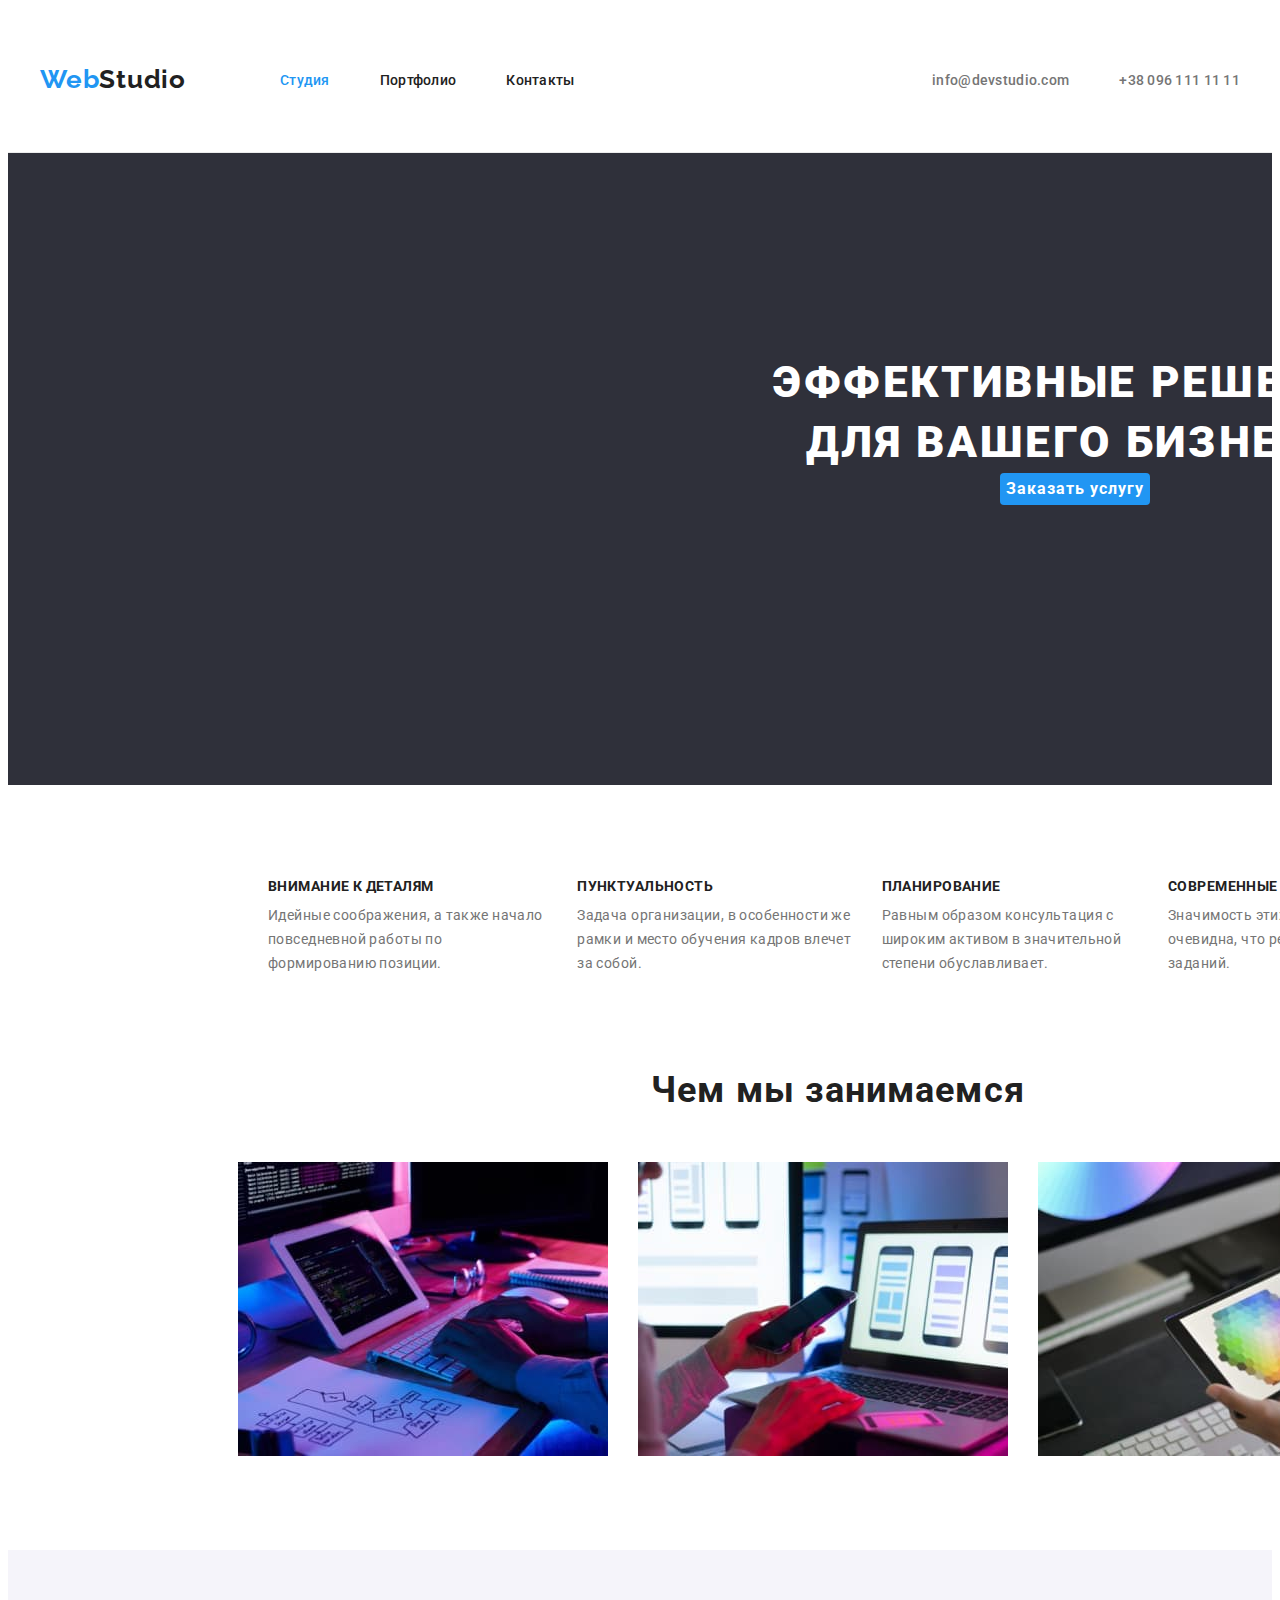
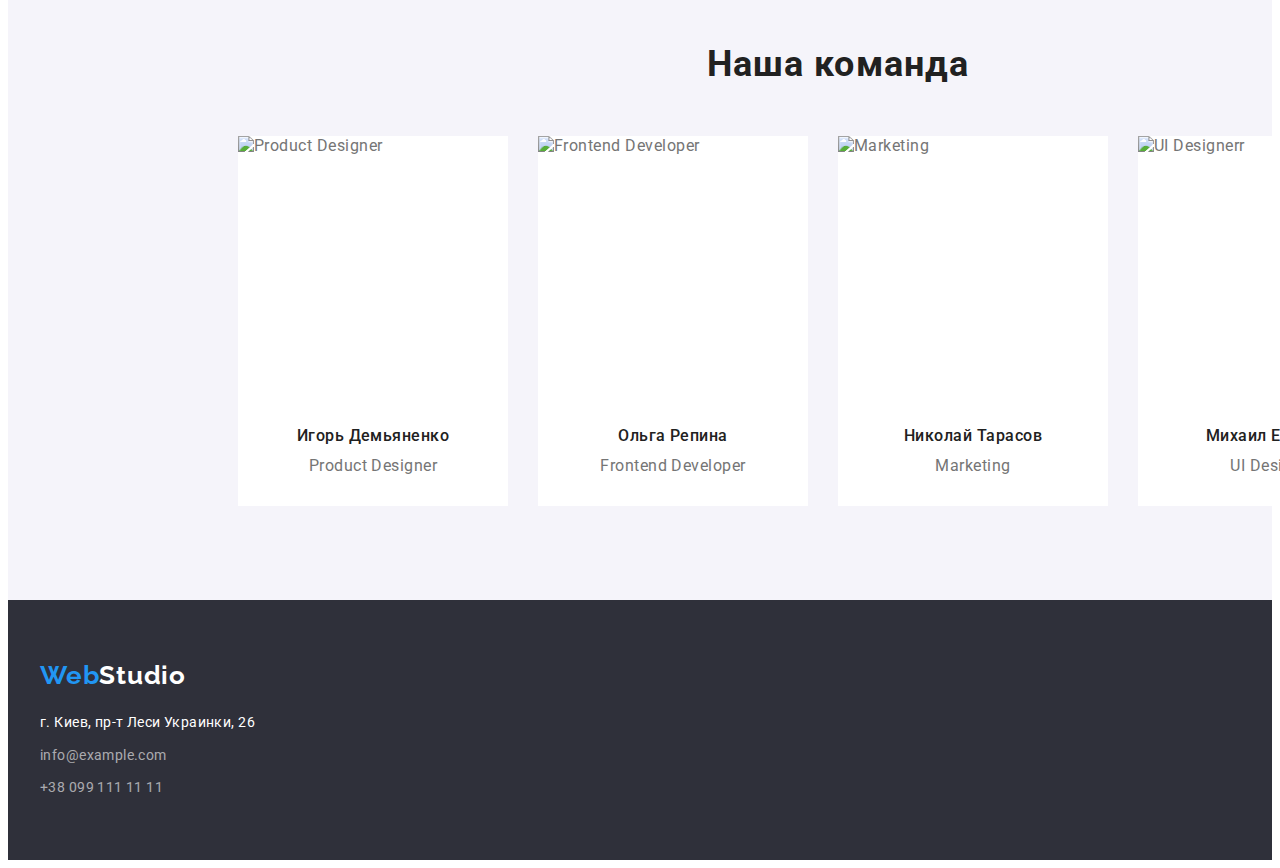
==== index.html @ ef66e317 "Create index.html" ====
<!DOCTYPE html>
<html lang="ru">

<head>
    <meta charset="UTF-8" />
    <meta http-equiv="X-UA-Compatible" content="IE=edge" />
    <meta name="viewport" content="width=device-width, initial-scale=1.0" />
    <title>WebStudio</title>
    <link rel="preconnect" href="https://fonts.googleapis.com">
    <link rel="preconnect" href="https://fonts.gstatic.com" crossorigin>
    <link
        href="https://fonts.googleapis.com/css2?family=Raleway:wght@700&family=Roboto:wght@400;500;700;900&display=swap"
        rel="stylesheet">
        <link rel="stylesheet" href="https://cdnjs.cloudflare.com/ajax/libs/modern-normalize/1.1.0/modern-normalize.min.css"
            integrity="sha512-wpPYUAdjBVSE4KJnH1VR1HeZfpl1ub8YT/NKx4PuQ5NmX2tKuGu6U/JRp5y+Y8XG2tV+wKQpNHVUX03MfMFn9Q=="
            crossorigin="anonymous" referrerpolicy="no-referrer" />
        <link rel="stylesheet" href="css/styles.css">
</head>

<body>
    <!-- #header-->
    <header class="header">
        <div class="container"> 
            <div class="container-flax">
    
        <nav class="header-nav">
            <a class="header-logo" href="./index.html"><span class="header-logo-web">Web</span>Studio</a>

            <ul class="header-list list">
                <li class="header-item"><a href="" class="header-link link active">Студия</a></li>
                <li class="header-item"><a href="./portfolio.html" class="header-link link">Портфолио</a></li>
                <li class="header-item"><a href="" class="header-link link">Контакты</a></li>
            </ul>
        </nav>
        <ul class="header-list list">
            <li><a class="header-adres link" href="">info@devstudio.com</a></li>

            <li><a class="header-tel link" href="tel:+380961111111">+38 096 111 11 11</a></li>
        </ul>
        </div>
        </div>
    </header>
    <main>
        <!-- sectio 1 -->
        <section class="hero">
            <div class="container">
            <h1 class="hero-title">Эффективные решения для вашего бизнеса</h1>
            <button type="button" class="hero-btn btn">Заказать услугу</button>
            </div>
        </section>
        <!-- sectio 2 -->
        <section class="about">
            <div class="container">
            <h2 class="about-title title visually-hidden" >особенности</h2>
            <ul class="about-list list">
                <li class="about-item">
                    <h3 class="about-title-text">Внимание к деталям</h3>
                    <p class="about-item-text">
                        Идейные соображения, а также начало повседневной работы по
                        формированию позиции.
                    </p>
                </li>
                <li class="about-item">
                    <h3 class="about-title-text">Пунктуальность</h3>
                    <p class="about-item-text">
                        Задача организации, в особенности же рамки и место обучения кадров
                        влечет за собой.
                    </p>
                </li>
                <li class="about-item">
                    <h3 class="about-title-text">Планирование</h3>
                    <p class="about-item-text">
                        Равным образом консультация с широким активом в значительной
                        степени обуславливает.
                    </p>
                </li>
                <li class="about-item">
                    <h3 class="about-title-text">Современные технологии</h3>
                    <p class="about-item-text">
                        Значимость этих проблем настолько очевидна, что реализация
                        плановых заданий.
                    </p>
                </li>
            </ul>
            </div>
        </section>
        <!-- sectio 3 -->
        <section class="prices">
            <div class="container">
            <h2 class="prices-title">Чем мы занимаемся</h2>
            <ul class="prices-list list">
                <li class="prices-item">
                    <img src="./images/img(1)(1).jpg" alt="создания сайта" width="370" height="294" />
                </li>
                <li class="prices-item">
                    <img src="./images/img(2)(1).jpg" alt="внешний вид сайта" width="370" height="294" />
                </li>
                <li class="prices-item">
                    <img src="./images/img(3)(1).jpg" alt="подбор цетов" width="370" height="294" />
                </li>
            </ul>
            </div>
        </section>
        <!-- sectio 4 -->
        <section class="command">
            <div class="container">
            <h2 class="command-title">Наша команда</h2>
            <ul class="command-list list">
                <li class="command-item">
                    <img class="command-img" src="./images/img(4)(1).jpg" alt="Product Designer" width="270" height="260" />
                    <div class="command-title-item">
                    <h3 class="command-title-text">Игорь Демьяненко</h3>
                    <p class="command-item-text" lang="en">Product Designer</p>
                    </div>
                </li>
                <li class="command-item">
                    <img class="command-img" src="./images/img(5)(1).jpg" alt="Frontend Developer" width="270" height="260" />
                    <div class="command-title-item">
                    <h3 class="command-title-text">Ольга Репина</h3>
                    <p class="command-item-text" lang="en">Frontend Developer</p>
                    </div>
                </li>
                <li class="command-item">
                    <img class="command-img" src="./images/img(6)(1).jpg" alt="Marketing" width="270" height="260" />
                    <div class="command-title-item">
                    <h3 class="command-title-text">Николай Тарасов</h3>
                    <p class="command-item-text" lang="en">Marketing</p>
                    </div>
                </li>
                <li class="command-item">
                    <img class="command-img" src="./images/img(7)(1).jpg" alt="UI Designerr" width="270" height="260" />
                    <div class="command-title-item">
                    <h3 class="command-title-text">Михаил Ермаков</h3>
                    <p class="command-item-text" lang="en">UI Designer</p>
                    </div>
                </li>
            </ul>
            </div>
        </section>
    </main>
    <!-- footer -->
    <footer class="footer">
        <div class="container">
        <a class="footer-logo"  href=""><span class="footer-logo-web">Web</span>Studio</a>
        <address class="footer-addres">
            <ul class="footer-list list">
                <li class="footer-item"><a class="footer-link link" href="">г. Киев, пр-т Леси Украинки, 26</a></li>
                <li class="footer-item"><a class="footer-adres link" href="info@example.com">info@example.com</a></li>
                <li class="footer-iten"><a class="footer-tel link" href="tel:+380991111111">+38 099 111 11 11</a></li>
            </ul>
        </address>
        </div>
    </footer>
</body>

</html>
---- css/styles.css ----
:root {
  --header-color: #212121;
  --first-title-color: #212121;
  --second-title-color: #757575;
  --first-btn-color: #ffffff;
  --accent-color: #2196f3;
  --backg-color: #e5e5e5;
  --backg-color2: #F5F4FA;

}
p,h1,h2,h3,h4,h5,h6{
  margin: 0;
}
img{
  display: block;
}
ul,ol{
  margin: 0;
  padding-left: 0;
}

body {
  font-family: "Roboto", sans-serif;
  background-color: var(--first-btn-color);
  color: var(--second-title-color);
  letter-spacing: 0.03em;
}
.list,
.link {
  list-style: none;
  text-decoration: none;
}
.container{
  width: 1200px;
  padding-left: 15px;
  padding-right: 15px;
  margin: 0 auto;
  
}
                                                             /* HEADER */

.header {
  background-color: var(--first-btn-color);
padding-bottom: 32px; 
padding-top: 32px;
border-bottom: 1px solid #ECECEC;

}
.container-flax,
.header-nav,
.header-list{
  display: flex;
}
.header-item:first-child{
  margin-left: 0;
}
.header-item{
  margin-left: 50px;
}

.container-flax {
  justify-content: space-between;
  align-items: center;
  
}

.header-nav {
  align-items: center;
}
.header-list{
  margin-left: 94px;
}
.header-adres{
  margin-right: 50px;
}




.header-logo{
  font-family: 'Raleway', sans-serif;
  font-style: normal;
  font-weight: 700;
  font-size: 26px;
  line-height:1.19;
  letter-spacing: 0.03em;
  color: var(--first-title-color);
  text-decoration: none;
  padding-top: 24px;
  padding-bottom: 25px;
}


.header-logo-web{
  font-family: 'Raleway',sans-serif;
  font-style: normal;
  font-weight: 700;
  font-size: 26px;
  line-height: 1.19;
  letter-spacing: 0.03em;
  color: var(--accent-color);
}
.link {
  text-decoration: none;
  
}

.visually-hidden {
  position: absolute;
  white-space: nowrap;
  width: 1px;
  height: 1px;
  overflow: hidden;
  border: 0;
  padding: 0;
  clip: rect(0 0 0 0);
  clip-path: inset(50%);
  margin: -1px;
}

.header-link {
  font-weight: 500;
  font-size: 14px;
  line-height:1.14;
  letter-spacing: 0.02em;
  color: var(--header-color);
}
.header-link:hover,
.header-link:focus,
.header-link.active
{
  color: var(--accent-color);
}
.header-tel, .header-adres {
  font-weight: 500;
  font-size: 14px;
  line-height:1.14;
  letter-spacing: 0.02em;
  color: var(--second-title-color);
}

.header-adres:hover,
.header-adres:focus{
  color: var(--accent-color);
}

.header-tel:hover,
.header-tel:focus {
  color: var(--accent-color);
}
                                                            /* HERO */
.hero {
  background-color: #2f303a;
 padding: 200px 452px 280px 452px ;
 
 

  
}
.hero-title{
  font-weight: 900;
  font-size: 44px;
  line-height:1.36;
  text-align: center;
  letter-spacing: 0.06em;
  text-transform: uppercase;
  color: var(--first-btn-color);
  max-width: 696px;
  margin-bottom: 30px;
  align-items: center;
  margin: auto;
  
}
.hero-btn {
  background-color: var(--accent-color);
  font-family: inherit;
  font-weight: 700;
  font-size: 16px;
  line-height:1.87;
  text-align: center;
  letter-spacing: 0.06em;
  color: var(--first-btn-color);
  border-radius: 4px;
  max-width: 200px;
  border: 0;
  cursor: pointer;
  display: flex;
  align-items: center;
  margin: auto;

}

                                                            /* ABOUT */
.about{
  background-color: var(--first-btn-color);
  padding: 94px 215px 94px 215px;
  padding-top: 94px;
  padding-bottom: 94px;
}

.about-title-text{
  font-weight: 700;
  font-size: 14px;
  line-height:1.14;
  letter-spacing: 0.03em;
  text-transform: uppercase;
  color: var(--first-title-color);
  margin-bottom: 10px;

}
.about-item:last-child{
  margin-left: 0;
}
  .about-item{
    margin-left: 30px;
    min-width: 270px;
  }
.about-list{
  display: flex;
}
.about-item-text{
  font-weight: 400;
  font-size: 14px;
  line-height:1.71;
  letter-spacing: 0.03em;
  color: var(--second-title-color);
}
                                                            /* PRICES */
.prices{
  background-color:var(--first-btn-color );
padding: 0px 215px 94px 215px;
}
.prices-title{
  font-weight: 700;
  font-size: 36px;
  line-height:1.16;
  text-align: center;
  letter-spacing: 0.03em;
  color: var(--first-title-color);
  margin-bottom: 50px;
}
.prices-list{
  display: flex;
}
.prices-item{
margin-right: 30px;
}
.prices-item:last-child{
  margin-right: 0;
}
                                                            /* COMMAND */
                                                       
.command {
  background-color: var(--backg-color2);
padding: 94px 215px 94px 215px;
  padding-top: 94px;
  padding-bottom: 94px;
}
.command-list{
  display: flex;
}
.command-title-item{
  border: 1px solid #ffffff;
  background-color: #ffffff;
  padding-top: 30px;
  padding-bottom: 30px;
}


.command-title{
  font-weight: 700;
  font-size: 36px;
  line-height:1.16;
  text-align: center;
  letter-spacing: 0.03em;
  
  color: var(--first-title-color);

  margin-bottom: 50px;

}

.command-title-text{
  font-weight: 500;
  font-size: 16px;
  line-height:1.18;
  text-align: center;
  letter-spacing: 0.03em;
  color: var(--first-title-color);
  margin-bottom: 10px;

}
.command-item-text{
  font-weight: 400;
  font-size: 16px;
  line-height:1.19;
  text-align: center;
  letter-spacing: 0.03em;
  color: var(--second-title-color);

}
.command-item{
  background-color: var(--first-btn-color);
  margin-right: 30px;
}
.command-item:last-child{
  margin-right: 0;
}
                                                            /* FOOTER */

.footer{
background-color: #2F303A;
padding-top: 60px;
padding-bottom: 60px;
}
.footer-logo{
  font-family: 'Raleway',sans-serif;
  font-style: normal;
  font-weight: 700;
  font-size: 26px;
  line-height:1.19;
  letter-spacing: 0.03em;
  color: var(--first-btn-color);
  text-decoration: none;
  
}


.footer-logo-web {
  font-family: 'Raleway',sans-serif;
  font-style: normal;
  font-weight: 700;
  font-size: 26px;
  line-height:1.19;
  letter-spacing: 0.03em;
  color: var(--accent-color);  
}
.footer-addres{
  margin-top: 20px;
}
.footer-item{
  margin-bottom: 9px;
}
.footer-link{
  font-weight: 400;
  font-size: 14px;
  line-height:1.71;
  letter-spacing: 0.03em;
  color: var(--first-btn-color);
  

}

.footer-adres,.footer-tel{
font-size: 14px;
line-height:1.71;
letter-spacing: 0.03em;
color: rgba(255, 255, 255, 0.6);

}
.footer-link:hover,
.footer-link:focus{
  color: var(--accent-color);
}
.footer-tel:hover,
.footer-tel:focus{
  color: var(--accent-color);
}
.footer-adres:hover,
.footer-adres:focus{
  color: var(--accent-color);
}
                                                            /* PORTFOLIO.HTML */
                                                            /* HERO 1 */
.hero1{
  background-color: var(--first-btn-color);
  margin: 94px 215px;
}

.hero1-btn.btn1{
  background-color: var(--accent-color);
  font-weight: 500;
  font-size: 16px;
  line-height:1.62;
  text-align: center;
  letter-spacing: 0.03em;
  color: var(--first-btn-color);

}
.hero1-btn-all{
  margin-bottom: 50px;
  display: flex;
  justify-content: center;
}

.hero1-item:last-child{
  margin-right: 0;
}
.hero1-item{
  margin-right: 8px;
}
  
  
.hero1-btn{
  margin-bottom: 8px;
  background-color: var(--backg-color2);
  font-family: inherit;
  font-weight: 500;
  font-size: 16px;
  line-height:1.62;
  text-align: center;
  letter-spacing: 0.03em;
  color: var(--first-title-color);
  border-radius: 4px;
  border: 0;
  cursor: pointer;
}

.hero1-btn:hover,
.hero1-btn:focus{
  background-color: var(--accent-color);
  font-family: inherit;
  font-weight: 500;
  font-size: 16px;
  line-height:1.62;
  text-align: center;
  letter-spacing: 0.03em;
  color: var(--first-btn-color);
}
                                                            /* portfolio */
                                                            
.portfolio{
  background-color: var(--first-btn-color);
    
}

.hero1-list{
display: flex;
flex-wrap: wrap;
justify-content: center;
}

.portfolio-item{
  margin: 15px;
}
.hero1-list{
  margin: -15px;
}



.portfolio-title-item{
  border: 1px solid #eeeeee;
  padding: 20px 24px;
  
}
.portfolio-title{
font-weight: 700;
font-size: 18px;
line-height:2.00;
letter-spacing: 0.06em;
color: var(--first-title-color);
margin-bottom: 4px;
}


.portfolio-item-text{
  font-weight: 400;
  font-size: 16px;
  line-height:1.88;
  letter-spacing: 0.03em;
  color: var(--second-title-color);
}
.footer-addres{
  font-style: normal;
}
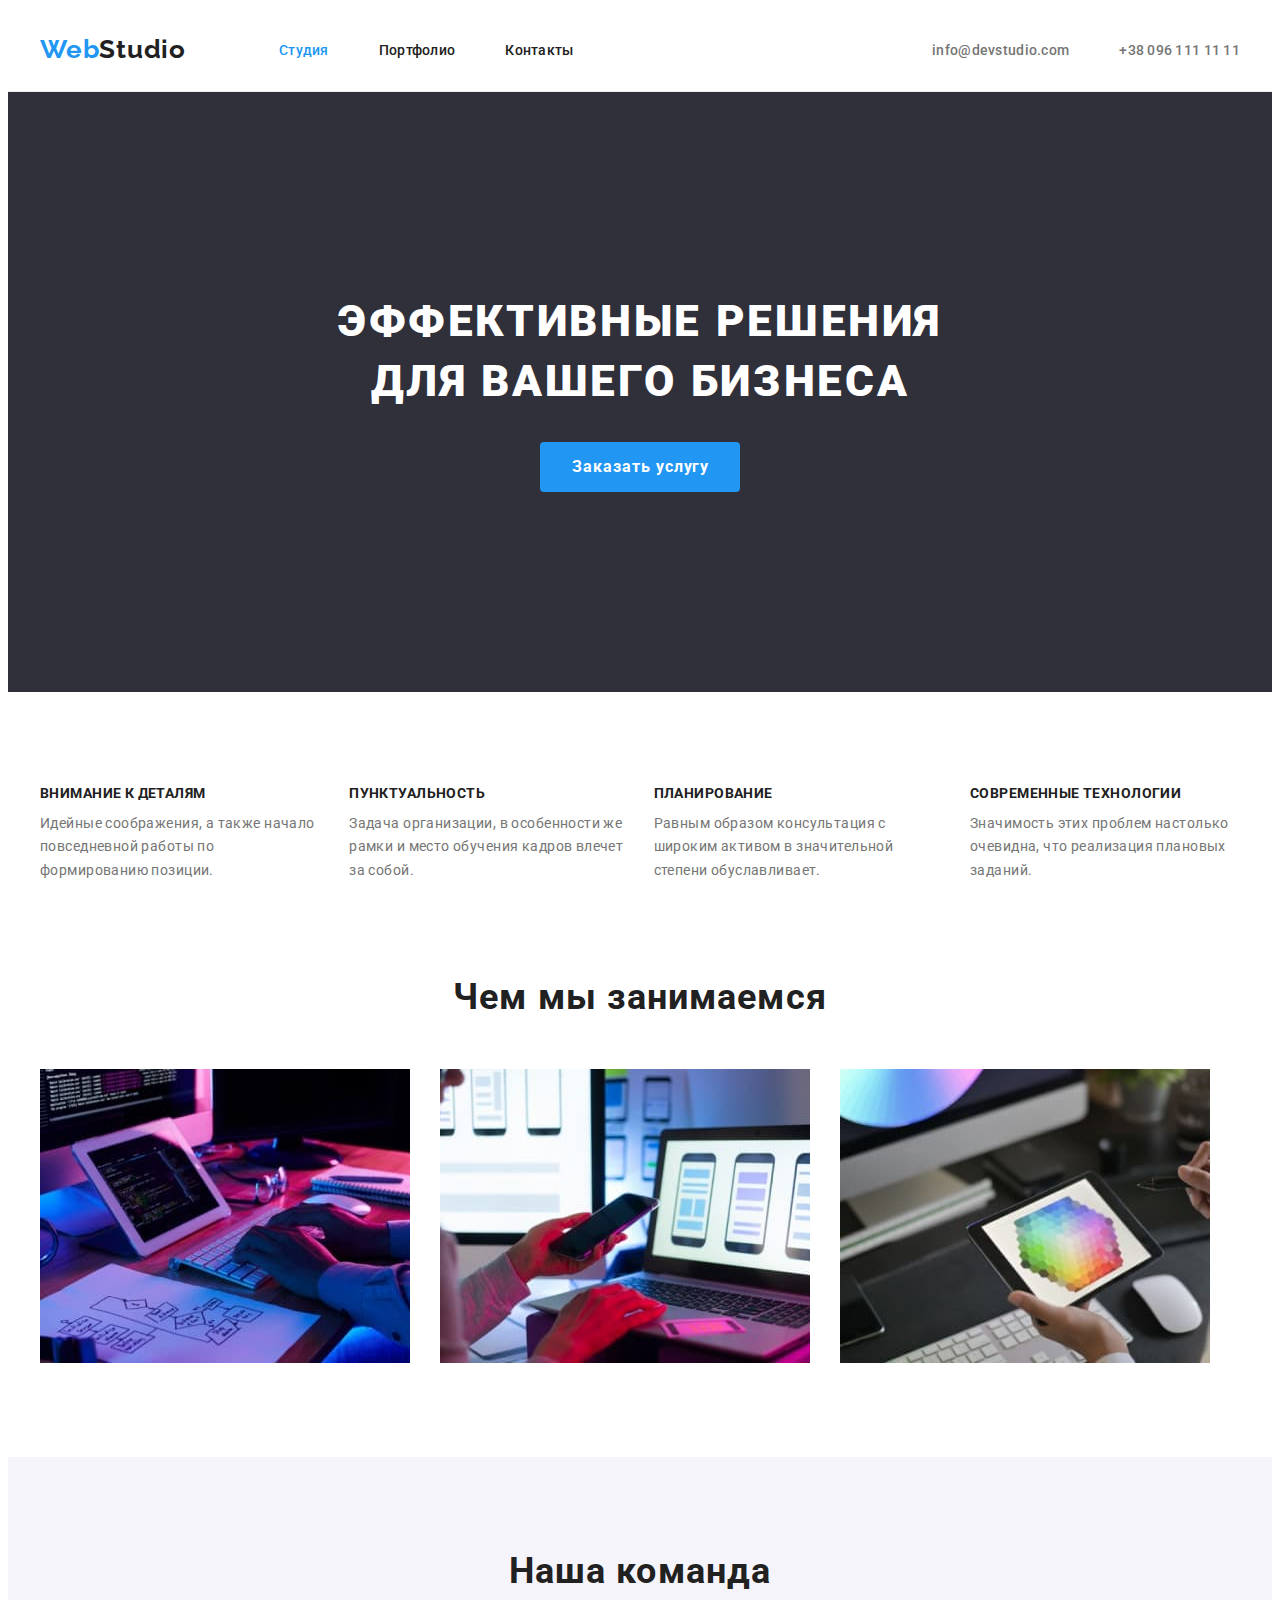
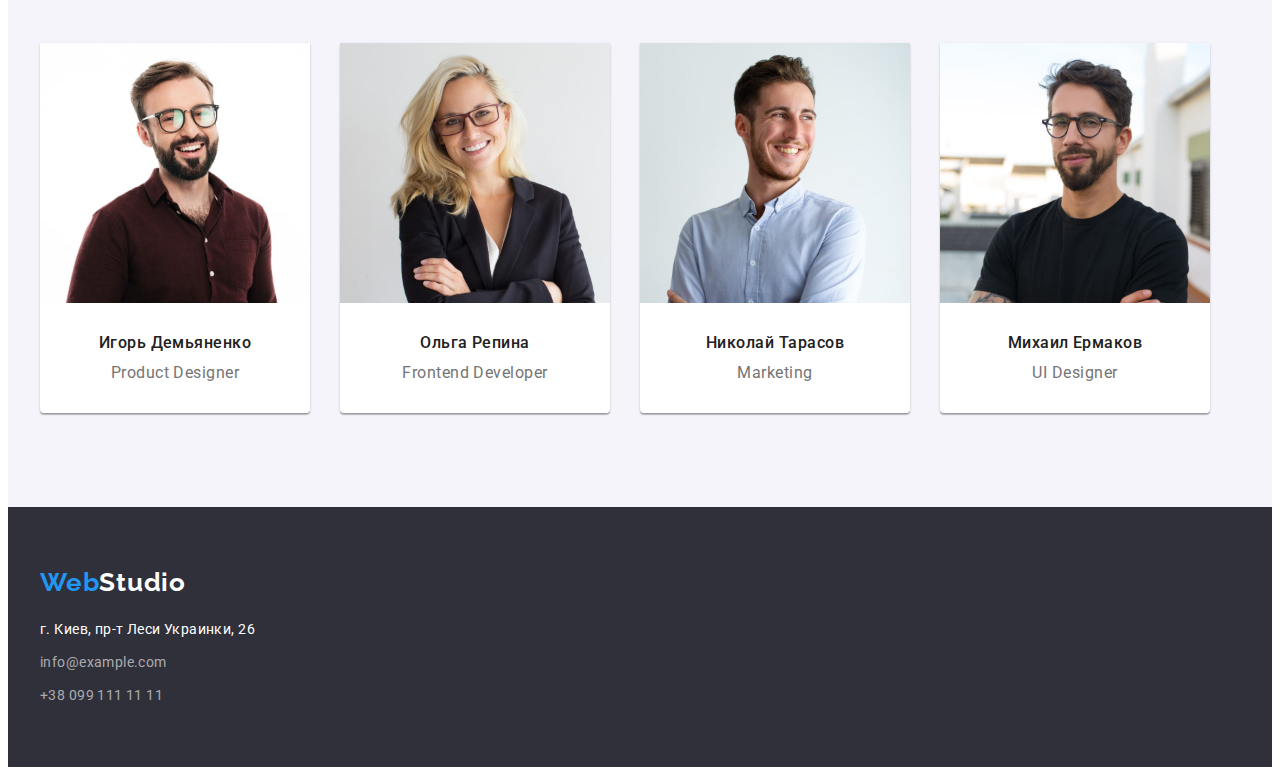
==== commit c0861dea: "Update index.html" ====
--- a/index.html
+++ b/index.html
@@ -35,7 +35,7 @@
         <ul class="header-list list">
             <li><a class="header-adres link" href="">info@devstudio.com</a></li>
 
-            <li><a class="header-tel link" href="tel:+380961111111">+38 096 111 11 11</a></li>
+            <li class="header-items-adres"><a class="header-tel link" href="tel:+380961111111">+38 096 111 11 11</a></li>
         </ul>
         </div>
         </div>
--- a/css/styles.css
+++ b/css/styles.css
@@ -6,6 +6,7 @@
   --accent-color: #2196f3;
   --backg-color: #e5e5e5;
   --backg-color2: #F5F4FA;
+  --hero-color: #2f303a;
 
 }
 p,h1,h2,h3,h4,h5,h6{
@@ -41,8 +42,6 @@
 
 .header {
   background-color: var(--first-btn-color);
-padding-bottom: 32px; 
-padding-top: 32px;
 border-bottom: 1px solid #ECECEC;
 
 }
@@ -57,6 +56,15 @@
 .header-item{
   margin-left: 50px;
 }
+.header-list {
+  padding-top: 32px;
+  padding-bottom: 32px;
+  margin-left: 93px;
+}
+.header-list a{
+  padding-top: 32px;
+  padding-bottom: 32px;
+}
 
 .container-flax {
   justify-content: space-between;
@@ -67,14 +75,10 @@
 .header-nav {
   align-items: center;
 }
-.header-list{
-  margin-left: 94px;
-}
-.header-adres{
-  margin-right: 50px;
-}
-
-
+
+.header-items-adres{
+  margin-left: 50px;
+}
 
 
 .header-logo{
@@ -150,8 +154,8 @@
 }
                                                             /* HERO */
 .hero {
-  background-color: #2f303a;
- padding: 200px 452px 280px 452px ;
+  background-color: var(--hero-color);
+ padding: 200px 0px;
  
  
 
@@ -166,9 +170,9 @@
   text-transform: uppercase;
   color: var(--first-btn-color);
   max-width: 696px;
-  margin-bottom: 30px;
   align-items: center;
   margin: auto;
+  margin-bottom: 30px;
   
 }
 .hero-btn {
@@ -182,18 +186,22 @@
   color: var(--first-btn-color);
   border-radius: 4px;
   max-width: 200px;
+  max-height: 50px;
   border: 0;
+  display: flex;
   cursor: pointer;
-  display: flex;
+  margin: auto;
+  padding: 10px 32px;
   align-items: center;
-  margin: auto;
-
-}
+  white-space: nowrap;
+
+}
+
 
                                                             /* ABOUT */
 .about{
   background-color: var(--first-btn-color);
-  padding: 94px 215px 94px 215px;
+  padding: 94px 0px;
   padding-top: 94px;
   padding-bottom: 94px;
 }
@@ -208,7 +216,7 @@
   margin-bottom: 10px;
 
 }
-.about-item:last-child{
+.about-item:first-child{
   margin-left: 0;
 }
   .about-item{
@@ -228,7 +236,7 @@
                                                             /* PRICES */
 .prices{
   background-color:var(--first-btn-color );
-padding: 0px 215px 94px 215px;
+padding: 0px 0px 94px 0px;
 }
 .prices-title{
   font-weight: 700;
@@ -252,20 +260,29 @@
                                                        
 .command {
   background-color: var(--backg-color2);
-padding: 94px 215px 94px 215px;
+padding: 94px 0px;
   padding-top: 94px;
   padding-bottom: 94px;
 }
 .command-list{
   display: flex;
 }
-.command-title-item{
+
+.command-item{
+    border:none;
+box-shadow: 0px 1px 3px rgba(0, 0, 0, 0.12),
+0px 1px 1px rgba(0, 0, 0, 0.14),
+0px 2px 1px rgba(0, 0, 0, 0.2);
+border-radius: 0px 0px 4px 4px;
+
+}
+.command-title-item {
   border: 1px solid #ffffff;
   background-color: #ffffff;
   padding-top: 30px;
   padding-bottom: 30px;
-}
-
+  border-radius: 0px 0px 4px 4px;
+}
 
 .command-title{
   font-weight: 700;
@@ -374,7 +391,7 @@
                                                             /* HERO 1 */
 .hero1{
   background-color: var(--first-btn-color);
-  margin: 94px 215px;
+  padding: 94px 0px;
 }
 
 .hero1-btn.btn1{
@@ -387,7 +404,7 @@
   color: var(--first-btn-color);
 
 }
-.hero1-btn-all{
+ .hero1-list1{
   margin-bottom: 50px;
   display: flex;
   justify-content: center;
@@ -402,7 +419,6 @@
   
   
 .hero1-btn{
-  margin-bottom: 8px;
   background-color: var(--backg-color2);
   font-family: inherit;
   font-weight: 500;
@@ -414,6 +430,7 @@
   border-radius: 4px;
   border: 0;
   cursor: pointer;
+  padding: 6px 22px;
 }
 
 .hero1-btn:hover,
@@ -450,7 +467,10 @@
 
 
 .portfolio-title-item{
-  border: 1px solid #eeeeee;
+  border-left: 1px solid #eeeeee;
+  border-right: 1px solid #eeeeee;
+  border-bottom: 1px solid #eeeeee;
+  border-top: 0px;
   padding: 20px 24px;
   
 }
